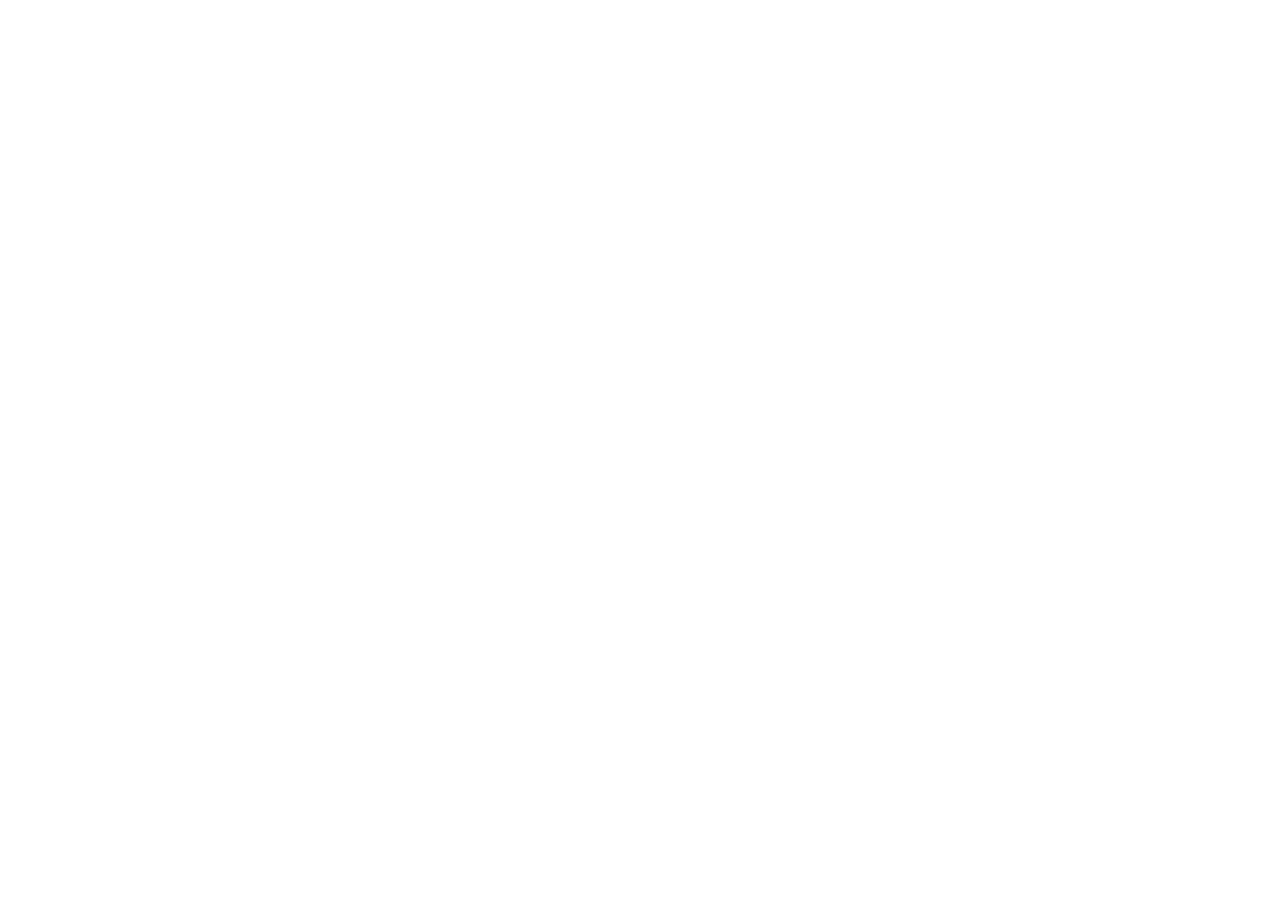
==== exercici-005/galeria.html @ 9047d461 "paso2" ====
<!DOCTYPE html>
<html lang="ca" xmlns="http://www.w3.org/1999/xhtml">
  <head>
    <meta charset="UTF-8" />
    <title>Funcions de transició — demos + gràfic per tipus</title>
    <meta name="viewport" content="width=device-width, initial-scale=1" />
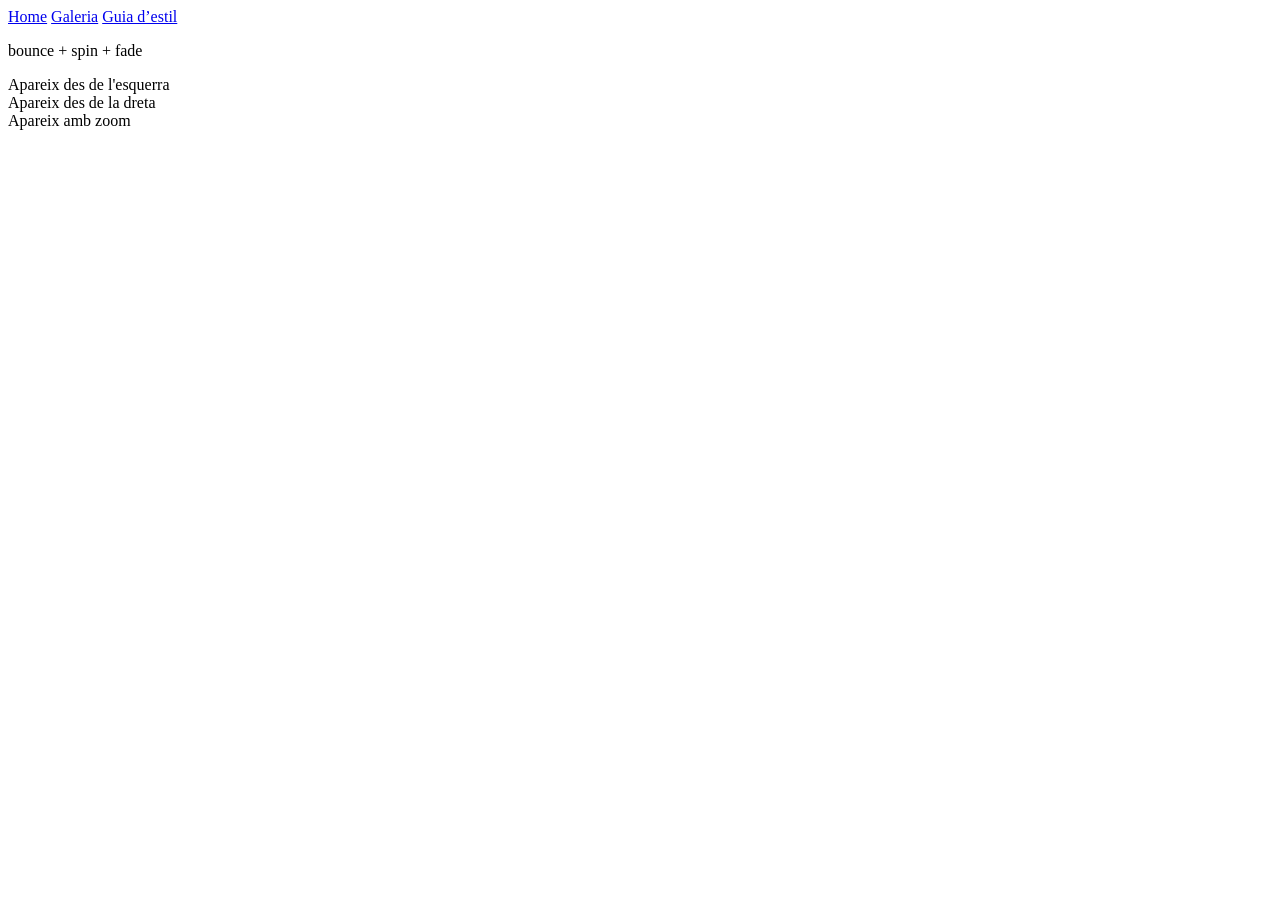
==== commit 72d97d78: "clase1" ====
--- a/exercici-005/galeria.html
+++ b/exercici-005/galeria.html
@@ -1,6 +1,44 @@
 <!DOCTYPE html>
-<html lang="ca" xmlns="http://www.w3.org/1999/xhtml">
+<html lang="ca">
   <head>
     <meta charset="UTF-8" />
     <title>Funcions de transició — demos + gràfic per tipus</title>
-    <meta name="viewport" content="width=device-width, initial-scale=1" />+    <meta name="viewport" content="width=device-width, initial-scale=1" />
+    <title>Animacions</title>
+    
+    <link rel="preconnect" href="https://fonts.googleapis.com">
+    <link rel="preconnect" href="https://fonts.gstatic.com" crossorigin>
+    <link href="https://fonts.googleapis.com/css2?family=Playfair+Display:wght@700&family=Inter:wght@400;600;700&display=swap" rel="stylesheet">
+    
+    <link href="https://fonts.googleapis.com/css2?family=Material+Symbols+Outlined:opsz,wght,FILL,GRAD@20..48,100..700,0..1,-50..200" rel="stylesheet" />
+    
+    <link rel="stylesheet" href="estils.css">
+  </head>
+  <body>
+    <nav class="navbar">
+        <div class="nav-container">
+            <a href="index.html" class="nav-link">Home</a>
+            <a href="galeria.html" class="nav-link active">Galeria</a>
+            <a href="guia-estil.html" class="nav-link">Guia d’estil</a>
+        </div>
+    </nav>
+
+    <!-- Loader -->
+    <div class="loader-container">
+        <div class="loader"></div>
+    </div>
+
+    <!-- Peça animada -->
+    <section class="animation-main">
+        <div class="animated-block"></div>
+        <p class="caption">bounce + spin + fade</p>
+    </section>
+
+    <!-- Scroll reveal -->
+    <section class="scroll-reveal">
+        <div class="reveal-block">Apareix des de l'esquerra</div>
+        <div class="reveal-block">Apareix des de la dreta</div>
+        <div class="reveal-block">Apareix amb zoom</div>
+    </section>
+  </body>
+</html>
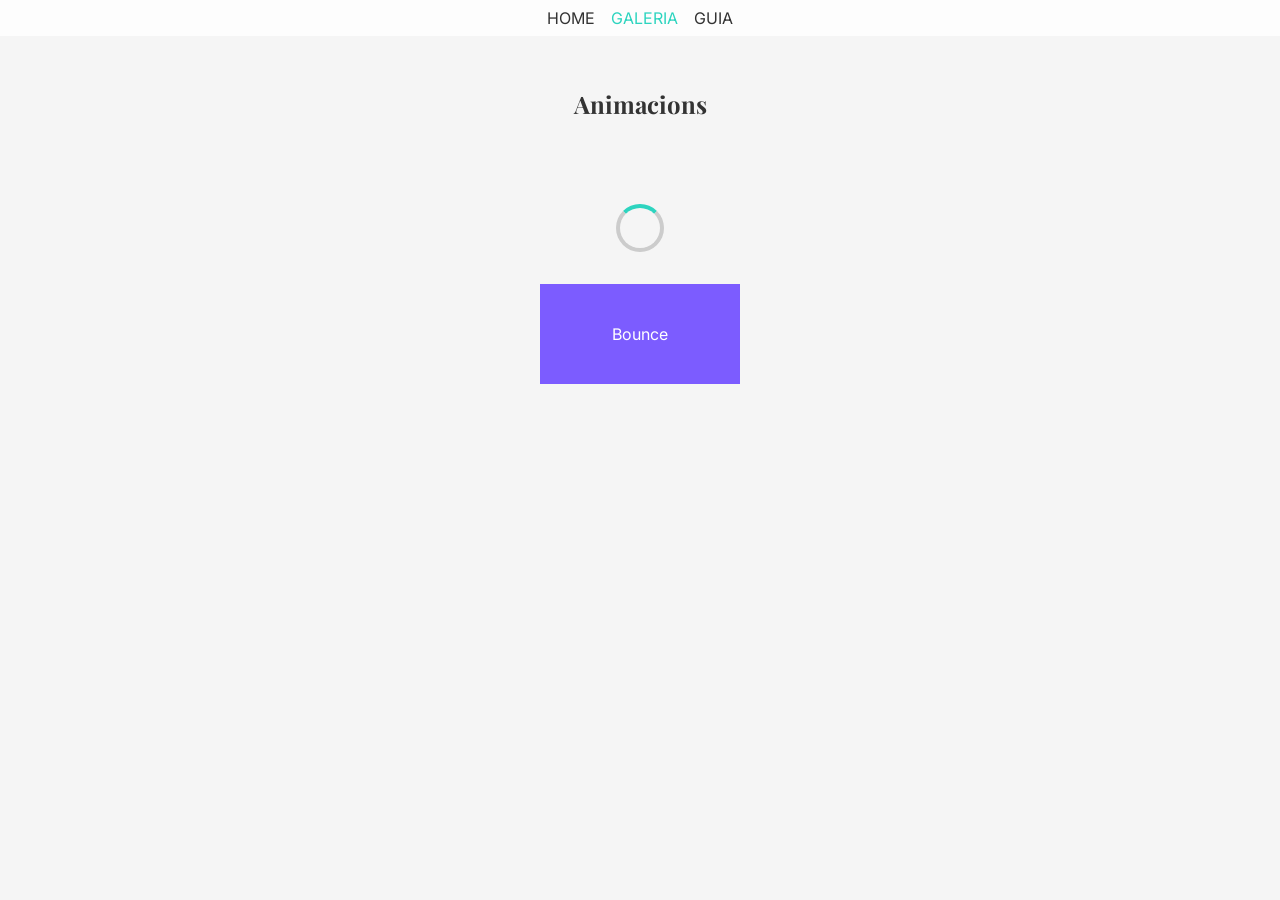
==== commit 2bf5bdbf: "nuevo" ====
--- a/exercici-005/galeria.html
+++ b/exercici-005/galeria.html
@@ -1,44 +1,23 @@
-<!DOCTYPE html>
+<!doctype html>
 <html lang="ca">
-  <head>
-    <meta charset="UTF-8" />
-    <title>Funcions de transició — demos + gràfic per tipus</title>
-    <meta name="viewport" content="width=device-width, initial-scale=1" />
-    <title>Animacions</title>
-    
-    <link rel="preconnect" href="https://fonts.googleapis.com">
-    <link rel="preconnect" href="https://fonts.gstatic.com" crossorigin>
-    <link href="https://fonts.googleapis.com/css2?family=Playfair+Display:wght@700&family=Inter:wght@400;600;700&display=swap" rel="stylesheet">
-    
-    <link href="https://fonts.googleapis.com/css2?family=Material+Symbols+Outlined:opsz,wght,FILL,GRAD@20..48,100..700,0..1,-50..200" rel="stylesheet" />
-    
-    <link rel="stylesheet" href="estils.css">
-  </head>
-  <body>
-    <nav class="navbar">
-        <div class="nav-container">
-            <a href="index.html" class="nav-link">Home</a>
-            <a href="galeria.html" class="nav-link active">Galeria</a>
-            <a href="guia-estil.html" class="nav-link">Guia d’estil</a>
-        </div>
-    </nav>
+<head>
+  <meta charset="utf-8">
+  <meta name="viewport" content="width=device-width, initial-scale=1">
+  <title>Animacions</title>
+  <link rel="stylesheet" href="estils.css">
+</head>
+<body>
+  <nav>
+    <a href="index.html">HOME</a>
+    <a href="galeria.html" class="active">GALERIA</a>
+    <a href="guia-estil.html">GUIA</a>
+  </nav>
 
-    <!-- Loader -->
-    <div class="loader-container">
-        <div class="loader"></div>
-    </div>
+  <section class="hero">
+    <h1>Animacions</h1>
+  </section>
 
-    <!-- Peça animada -->
-    <section class="animation-main">
-        <div class="animated-block"></div>
-        <p class="caption">bounce + spin + fade</p>
-    </section>
-
-    <!-- Scroll reveal -->
-    <section class="scroll-reveal">
-        <div class="reveal-block">Apareix des de l'esquerra</div>
-        <div class="reveal-block">Apareix des de la dreta</div>
-        <div class="reveal-block">Apareix amb zoom</div>
-    </section>
-  </body>
+  <div class="loader"></div>
+  <div class="block-anim">Bounce</div>
+</body>
 </html>
--- a/exercici-005/estils.css
+++ b/exercici-005/estils.css
@@ -0,0 +1,120 @@
+@import url('https://fonts.googleapis.com/css2?family=Inter:wght@400;600&family=Playfair+Display:wght@400;700&display=swap');
+@import url('https://fonts.googleapis.com/css2?family=Material+Symbols+Outlined');
+
+body {
+  margin: 0;
+  font-family: Inter, sans-serif;
+  background: #f5f5f5;
+  color: #333;
+}
+
+/* Navbar */
+nav {
+  position: sticky;
+  top: 0;
+  display: flex;
+  justify-content: center;
+  gap: 1rem;
+  background: rgba(255,255,255,0.8);
+  backdrop-filter: blur(4px);
+  padding: 0.5rem;
+}
+nav a {
+  text-decoration: none;
+  color: #333;
+  transition: color 0.3s;
+}
+nav a:hover { color: #7c5cff; }
+nav a.active { color: #2dd4bf; }
+
+/* Hero */
+.hero { text-align: center; padding: 2rem; }
+.hero h1 { font-family: Playfair Display, serif; }
+.cta {
+  display: inline-flex;
+  align-items: center;
+  gap: 0.5rem;
+  background: #06205b;
+  color: white;
+  padding: 0.5rem 1rem;
+  border-radius: 6px;
+  transition: background 0.3s;
+}
+.cta:hover { background: #18b2e5; }
+
+/* Cards */
+.cards { display:inline-flex; gap: 1rem; padding: 1rem; flex-wrap: wrap; }
+.card {
+  flex:  1 1 10px;
+  width: 20px;
+  height: 150px;       /* 👈 aquí decides la altura más baja */
+  object-fit: cover;
+  background: white;
+  border-radius: 50px;
+  overflow: hidden;
+  transition: transform 0.3s;
+}
+.card:hover { transform: scale(1.05); }
+.card img { width: 80%; transition: opacity 0.5s; }
+.card img.alt { opacity: 0; }
+.card:hover img.main { opacity: 0; }
+.card:hover img.alt { opacity: 1; }
+
+.cards1 { display: flex; gap: 1rem; padding: 1rem; flex-wrap: wrap; }
+.card1 {
+  flex: 1 1 10px;
+  border-radius: 100px;
+  overflow:hidden;
+  transition: transform 0.8s ease;
+}
+.card1:hover { transform: scale(1.05); }
+.card1 img { width: 100%; height: 100%; transition: opacity 0.5s; }
+.card1 img.alt { opacity: 0; }
+.card1:hover img.main { opacity: 0; }
+.card1:hover img.alt { opacity: 1; transform: 0.8s ease ; }
+
+
+/* 5) Transform (rotació + escala) */
+.transform {
+    border-radius: 50px;
+    align-content:center;
+    background-color: #040303;
+    transition: transform 0.8s ease-in-out;
+}
+.transform:hover {
+transform: rotate(20deg) scale(1.2);
+background-color: #6c6f8d;
+}
+
+/* Animaciones */
+.loader {
+  margin: 2rem auto;
+  border: 4px solid #ccc;
+  border-top: 4px solid #2dd4bf;
+  border-radius: 50%;
+  width: 40px; height: 40px;
+  animation: spin 1s linear infinite;
+}
+@keyframes spin { to { transform: rotate(360deg); } }
+
+.block-anim {
+  margin: 2rem auto;
+  width: 200px; height: 100px;
+  background: #7c5cff;
+  color: white; display:flex; align-items:center; justify-content:center;
+  animation: bounce 2s infinite alternate;
+}
+@keyframes bounce {
+  from { transform: translateY(0); opacity:0.7; }
+  to { transform: translateY(-20px); opacity:1; background: #2dd4bf; }
+}
+
+/* Guia estil */
+.sample h1,h2,h3 { font-family: Playfair Display, serif; }
+.sample p { font-family: Inter, sans-serif; }
+.btn {
+  display:inline-flex; align-items:center; gap:0.5rem;
+  background: #2dd4bf; color:white; padding:0.5rem 1rem;
+  border-radius:6px; transition: all 0.3s;
+}
+.btn:hover { background: #7c5cff; }
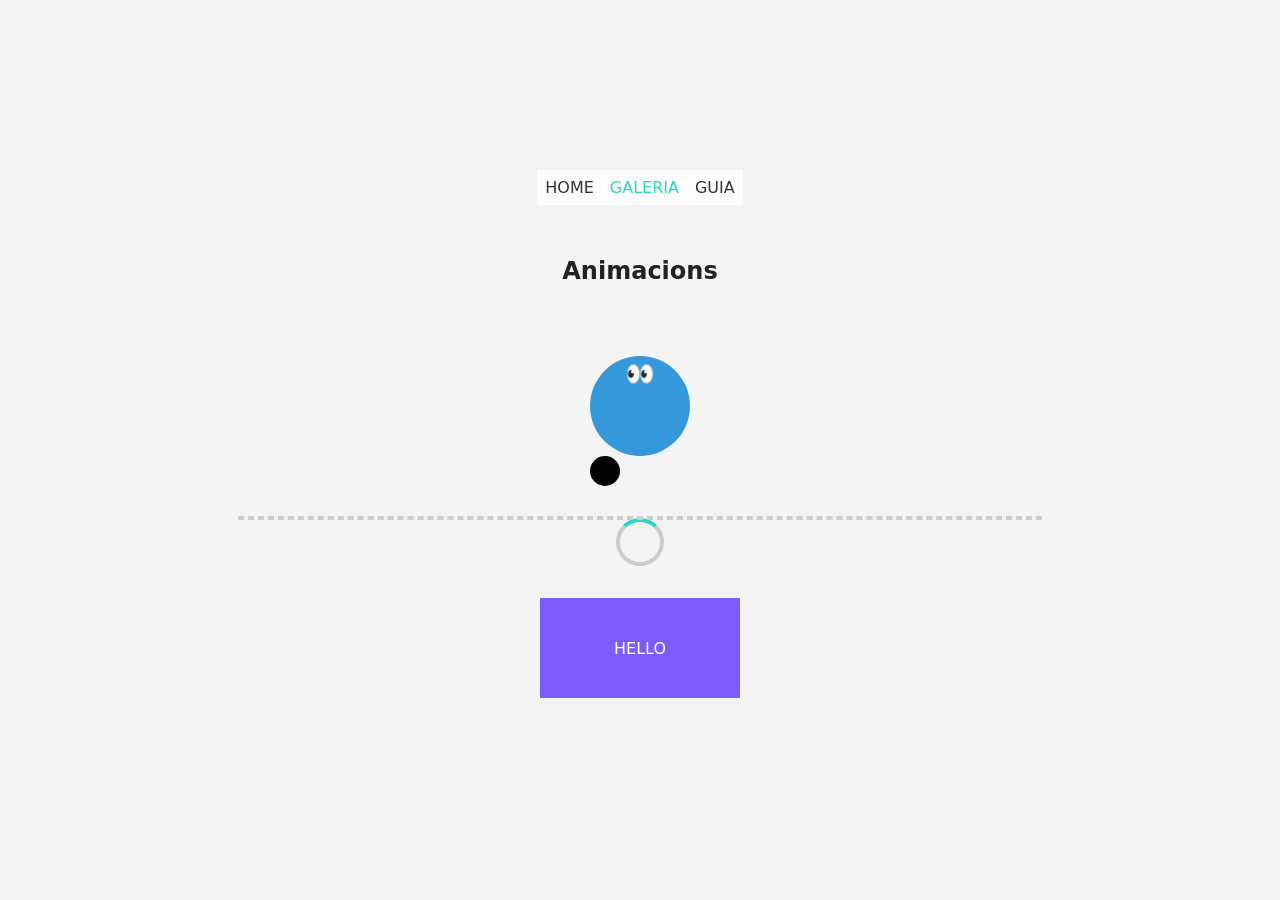
==== commit 0c851162: "casi todo" ====
--- a/exercici-005/galeria.html
+++ b/exercici-005/galeria.html
@@ -1,23 +1,37 @@
 <!doctype html>
 <html lang="ca">
-<head>
-  <meta charset="utf-8">
-  <meta name="viewport" content="width=device-width, initial-scale=1">
-  <title>Animacions</title>
-  <link rel="stylesheet" href="estils.css">
-</head>
-<body>
-  <nav>
-    <a href="index.html">HOME</a>
-    <a href="galeria.html" class="active">GALERIA</a>
-    <a href="guia-estil.html">GUIA</a>
-  </nav>
+  <head>
+    <meta charset="utf-8">
+    <meta name="viewport" content="width=device-width, initial-scale=1">
+    <title>Animacions</title>
+    <link rel="preconnect" href="https://fonts.googleapis.com">
+    <link rel="preconnect" href="https://fonts.gstatic.com" crossorigin>
+    <link href="https://fonts.googleapis.com/css2?family=Pixelify+Sans:wght@400..700&family=Roboto:ital,wght@0,100..900;1,100..900&display=swap" rel="stylesheet">
+    <link rel="stylesheet" href="estils.css">
+  </head>
+  <body class="galery">
+    <nav>
+      <a href="index.html">HOME</a>
+      <a href="galeria.html" class="active">GALERIA</a>
+      <a href="guia-estil.html">GUIA</a>
+    </nav>
 
-  <section class="hero">
-    <h1>Animacions</h1>
-  </section>
-
-  <div class="loader"></div>
-  <div class="block-anim">Bounce</div>
-</body>
+    <section class="hero">
+      <h1>Animacions</h1>
+    </section>
+    <section>
+      <div class="cercle"><h2>👀</h2></div>
+      <div class="ball" img src="cat3.png"></div>
+    </section>
+    <section>
+      <div>
+        <div class="track">
+          <div class="box blue" aria-label="Quadre blau"></div>
+          <div class="box green" aria-label="Quadre verd"></div>
+        </div>
+        <div class="loader"></div>
+        <div class="block-anim">HELLO</div>
+      </div> 
+    </section>
+  </body>
 </html>
--- a/exercici-005/estils.css
+++ b/exercici-005/estils.css
@@ -29,62 +29,71 @@
 
 /* Hero */
 .hero { text-align: center; padding: 2rem; }
-.hero h1 { font-family: Playfair Display, serif; }
+
 .cta {
   display: inline-flex;
+  box-shadow: 0 4px 15px rgba(0, 0, 0, 0.4);
   align-items: center;
   gap: 0.5rem;
-  background: #06205b;
+  background: #053cbb;
   color: white;
   padding: 0.5rem 1rem;
   border-radius: 6px;
-  transition: background 0.3s;
-}
-.cta:hover { background: #18b2e5; }
+  transition: 0.3s;
+}
+.cta:hover { 
+  background: #28a1ca;
+  box-shadow: 0 10px 25px rgba(15, 33, 136, 0.6); /* crece al pasar el ratón */
+  transform: translateY(-3px); 
+}
 
 /* Cards */
-.cards { display:inline-flex; gap: 1rem; padding: 1rem; flex-wrap: wrap; }
+.cards { display:flex; gap: 1rem; padding: 1rem; flex-wrap:wrap; }
 .card {
-  flex:  1 1 10px;
-  width: 20px;
-  height: 150px;       /* 👈 aquí decides la altura más baja */
+  flex:1 1 10%;
   object-fit: cover;
   background: white;
   border-radius: 50px;
-  overflow: hidden;
+  box-shadow: 0 4px 15px rgba(251, 8, 36, 0.4);
+  overflow:hidden;
   transition: transform 0.3s;
 }
-.card:hover { transform: scale(1.05); }
-.card img { width: 80%; transition: opacity 0.5s; }
-.card img.alt { opacity: 0; }
+.card:hover { transform: scale(1.05); box-shadow: 0 4px 15px rgba(93, 248, 3, 0.4); }
+.card img { width: 100%; transition: opacity 0.5s; }
+.card img.alt {width:100% ; opacity: 0; }
 .card:hover img.main { opacity: 0; }
 .card:hover img.alt { opacity: 1; }
 
 .cards1 { display: flex; gap: 1rem; padding: 1rem; flex-wrap: wrap; }
 .card1 {
   flex: 1 1 10px;
-  border-radius: 100px;
+  border-radius: 50px;
+  box-shadow: 0 4px 15px rgba(252, 1, 1, 0.4);
   overflow:hidden;
   transition: transform 0.8s ease;
 }
-.card1:hover { transform: scale(1.05); }
+.card1:hover { transform: scale(1.05); box-shadow: 0 4px 15px rgba(106, 252, 3, 0.4); }
 .card1 img { width: 100%; height: 100%; transition: opacity 0.5s; }
 .card1 img.alt { opacity: 0; }
 .card1:hover img.main { opacity: 0; }
 .card1:hover img.alt { opacity: 1; transform: 0.8s ease ; }
 
-
-/* 5) Transform (rotació + escala) */
+/*Transform (rotació + escala) */
 .transform {
-    border-radius: 50px;
-    align-content:center;
-    background-color: #040303;
-    transition: transform 0.8s ease-in-out;
+  border-radius: 80px;
+  align-content:center;
+  transition: transform 0.8s ease;
 }
 .transform:hover {
-transform: rotate(20deg) scale(1.2);
-background-color: #6c6f8d;
-}
+  transform: rotate(-90deg) scale(1.2);
+}
+.transform img { width: 100%; height: 100%; transition: opacity 0.5s; }
+.transform img.alt { opacity: 0; }
+.transform:hover img.main { opacity: 0; }
+.transform:hover img.alt { opacity: 1; 
+  transform: 0.8s ease ; 
+}
+  
 
 /* Animaciones */
 .loader {
@@ -117,4 +126,256 @@
   background: #2dd4bf; color:white; padding:0.5rem 1rem;
   border-radius:6px; transition: all 0.3s;
 }
-.btn:hover { background: #7c5cff; }+.btn:hover { background: #7c5cff; }
+
+/* Menu secundari */
+.menu-secundari {
+  list-style: none;
+  margin: 0;
+  padding: 0;
+  display: flex;
+  gap: 2rem;
+  font-family: 'Segoe UI', Arial, sans-serif;
+  font-size: 1.1rem;
+  font-weight: 500;
+}
+
+.menu-secundari li {
+  position: relative;
+}
+
+.menu-secundari a {
+  color: #555;
+  text-decoration: none;
+  padding: 0.5rem 0;
+  display: block;
+      
+/* Transicions suaus */
+  transition: color 0.35s ease, 
+              letter-spacing 0.35s ease,
+              transform 0.35s ease;
+      
+/* Valors inicials */
+  letter-spacing: normal;
+}
+
+/* Estat hover */
+.menu-secundari a:hover {
+  color: #007bff;              /* Color principal al hover */
+  letter-spacing: 0.1em;         /* Augmenta lleugerament l'espaiat */
+  transform: translateY(-2px);   /* Petit efecte "lift" opcional */
+  font-family:Impact, Haettenschweiler, 'Arial Narrow Bold', sans-serif /*cambi de lletra */
+}
+
+/* Efecte extra: línia inferior que creix (opcional però elegant) */
+.menu-secundari a::after {
+  content: '';
+  position: absolute;
+  width: 0;
+  height: 2px;
+  bottom: 0;
+  left: 0;
+  background-color: #007bff;
+  transition: width 0.35s ease;
+}
+
+.menu-secundari a:hover::after {
+  width: 100%;
+}
+
+/* Responsiu */
+@media (max-width: 768px) {
+ .menu-secundari {
+    flex-direction: column;
+    gap: 1rem;
+    align-items: center;
+  }
+  .menu-secundari a:hover {
+    letter-spacing: 0.08em;
+  }
+}
+
+/*Galeria*/
+.galery {
+  font-family: system-ui, sans-serif;
+  background: #f4f4f4;
+  color: #222;
+  display: flex;
+  justify-content: center;
+  align-items: center;
+  height: 100vh;
+  flex-direction: column;
+}
+ /* ─── ELEMENT ANIMAT ─── */
+.cercle {
+  align-items: center;
+  text-align: center;
+  width: 100px;
+  height: 100px;
+  background-color: #3498db;
+  border-radius: 50%;
+/* Assignem l’animació */
+  animation: pulsar 2s ease-in-out infinite;
+}
+ /* ─── DEFINICIÓ DE L’ANIMACIÓ ─── */
+@keyframes pulsar {
+  0% {
+    transform: scale(1);
+    background-color: #3498db;
+  }
+  50% {
+    transform: scale(1.5);
+    background-color: #e74c3c;
+  }
+  100% {
+    transform: scale(1);
+    background-color: #3498db;
+  }
+}
+.ball {
+  width: 30px;
+  height: 30px;
+  border-radius: 50%;
+  background-color: #040303;
+  animation: bounceAndSpin 3s infinite;
+}
+@keyframes bounceAndSpin {
+  0% {
+    transform: translateY(0) rotate(0deg) scale(1);
+    background-color: #e74c3c;
+    border-radius: 50%;
+  }
+  20% {
+    transform: translateX(200px) rotate(90deg) scale(1.2);
+    background-color: #3fe73c;
+    border-radius: 50%;
+  }
+  40% {
+    transform: translateY(-200px) rotate(180deg) scale(0.8);
+    background-color: #3c4ae7;
+    border-radius: 0%;
+  }
+  60% {
+    transform: translateX(-200px) rotate(360deg) scale(1.2);
+    border-radius: 50%;
+  }
+}
+/* Contingut abans per tenir scroll */
+.spacerTop {
+  height: 50vh;
+  display: flex;
+  align-items: center;
+  justify-content: center;
+  font-size: 1.3rem;
+  color: #666;
+}
+
+/* Secció d'animació - es mou amb el flux de la pàgina */
+.stage {
+  position:relative;
+  min-height: 150vh;
+  padding: 40vh 0;
+}
+
+.row {
+  position: relative; /* flueix amb la pàgina */
+  min-height: 40vh;
+  display: flex;
+  flex-direction:row-reverse;
+  align-items:flex-end;
+  justify-content:space-around;
+  gap: 1rem;
+}
+
+.track {
+  position: relative;
+  width: min(90vw, 800px);
+  height: var(--box);
+  outline: 2px dashed #ccc;
+  border-radius: 8px;
+  background: rgba(255,255,255,0.6);
+}
+
+.box {
+  position: absolute;
+  top: 0;
+  width: var(--box);
+  height: var(--box);
+  border-radius: 8px;
+  box-shadow: 0 4px 12px rgba(0,0,0,0.15);
+}
+
+.box.blue { 
+  background: royalblue; 
+  left: 0; 
+}
+
+.box.green { 
+  background: mediumseagreen; 
+  right: 0; 
+}
+
+/* Animacions amb keyframes */
+@keyframes moveToRight {
+  from { 
+    transform: translateX(0) rotate(0deg); 
+  }
+  to { 
+    transform: translateX(calc(min(90vw, 800px) - var(--box))) rotate(360deg); 
+  }
+}
+
+@keyframes moveToLeft {
+  from { 
+    transform: translateX(0) rotate(0deg); 
+  }
+  to { 
+    transform: translateX(calc(-1 * (min(90vw, 800px) - var(--box)))) rotate(-360deg); 
+  }
+}
+
+/* SCROLL-DRIVEN ANIMATIONS (Safari 26+, Chrome 115+) */
+@supports (animation-timeline: view()) {
+  .box.blue {
+    animation: moveToRight linear both;
+    animation-timeline: view();
+    animation-range: entry 0% cover 100%;
+  }
+
+  .box.green {
+    animation: moveToLeft linear both;
+    animation-timeline: view();
+    animation-range: entry 0% cover 100%;
+  }
+  
+  .fallbackNote {
+    display: none;
+  }
+}
+.pixelify-sans {
+  font-family: "Pixelify Sans", sans-serif;
+  font-optical-sizing: auto;
+  font-weight: 400;
+  font-style: normal;
+  font-size: 2em;
+}
+.estonia-regular {
+  font-family: "Estonia", cursive;
+  font-weight: 400;
+  font-style: normal;
+}
+.rubik-80s-fade-regular {
+  font-family: "Rubik 80s Fade", system-ui;
+  font-weight: 400;
+  font-style: normal;
+}
+.honk-mol {
+  font-family: "Honk", system-ui;
+  font-optical-sizing: auto;
+  font-weight: 400;
+  font-style: normal;
+  font-size: 50px;
+  font-variation-settings:
+    "MORF" 12,
+    "SHLN" 42.1;
+}
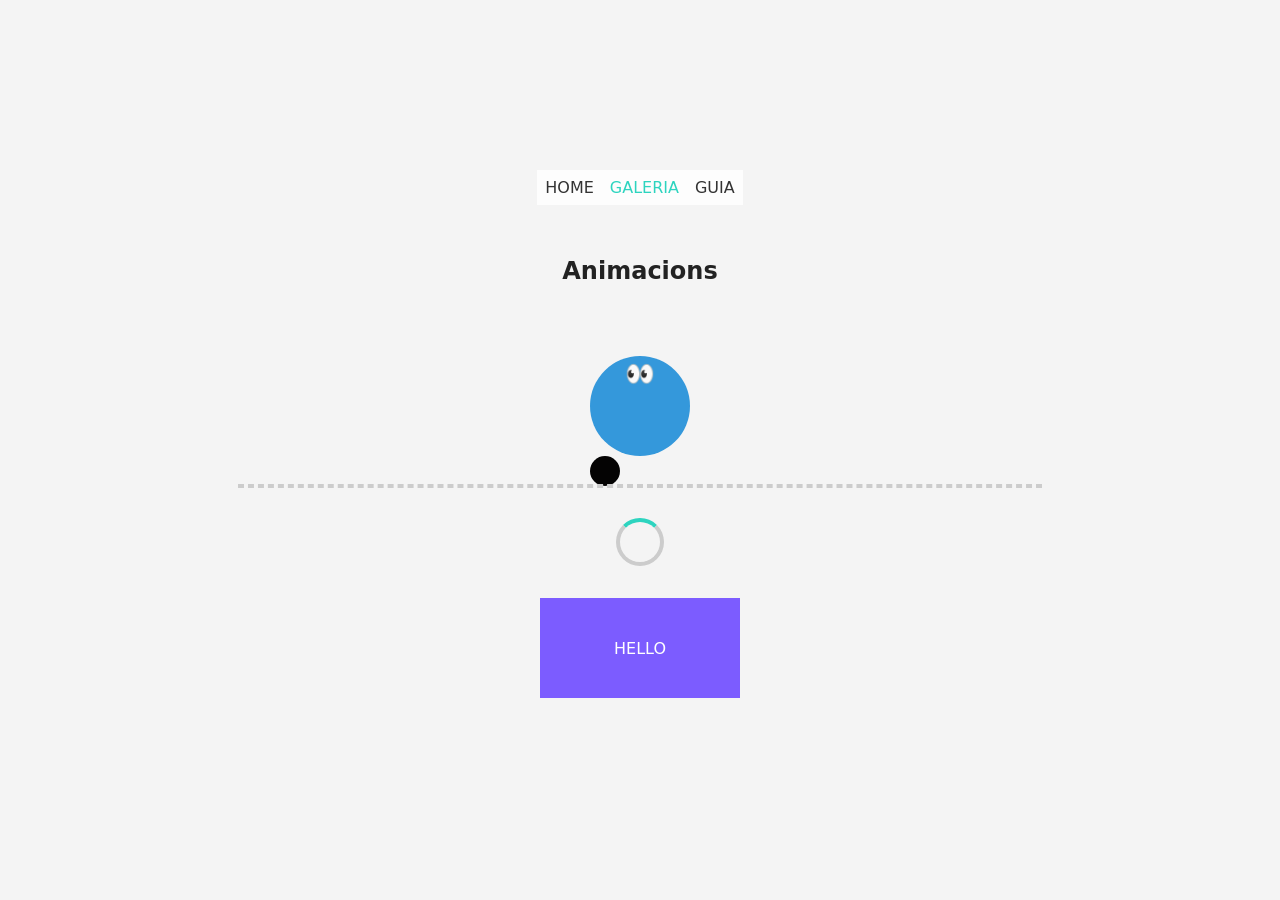
==== commit 8be94eb9: "card_rotatoria" ====
--- a/exercici-005/galeria.html
+++ b/exercici-005/galeria.html
@@ -21,7 +21,7 @@
     </section>
     <section>
       <div class="cercle"><h2>👀</h2></div>
-      <div class="ball" img src="cat3.png"></div>
+      <div class="ball"></div>
     </section>
     <section>
       <div>
@@ -29,8 +29,11 @@
           <div class="box blue" aria-label="Quadre blau"></div>
           <div class="box green" aria-label="Quadre verd"></div>
         </div>
-        <div class="loader"></div>
-        <div class="block-anim">HELLO</div>
+      </div>
+    </section>
+    <section>
+      <div class="loader"></div>
+      <div class="block-anim">HELLO</div>
       </div> 
     </section>
   </body>
--- a/exercici-005/estils.css
+++ b/exercici-005/estils.css
@@ -18,6 +18,7 @@
   background: rgba(255,255,255,0.8);
   backdrop-filter: blur(4px);
   padding: 0.5rem;
+  z-index: 1000;
 }
 nav a {
   text-decoration: none;
@@ -48,9 +49,9 @@
 }
 
 /* Cards */
-.cards { display:flex; gap: 1rem; padding: 1rem; flex-wrap:wrap; }
+.cards { display:flex; gap: 100px; padding:100px;stroke-width: 50%; }
 .card {
-  flex:1 1 10%;
+  flex:1 1 5%;
   object-fit: cover;
   background: white;
   border-radius: 50px;
@@ -59,14 +60,14 @@
   transition: transform 0.3s;
 }
 .card:hover { transform: scale(1.05); box-shadow: 0 4px 15px rgba(93, 248, 3, 0.4); }
-.card img { width: 100%; transition: opacity 0.5s; }
-.card img.alt {width:100% ; opacity: 0; }
+.card img { width: 100%;height: 300px; transition: opacity 0.5s; }
+.card img.alt {width:100% ;height: 400px; opacity: 0; }
 .card:hover img.main { opacity: 0; }
 .card:hover img.alt { opacity: 1; }
 
-.cards1 { display: flex; gap: 1rem; padding: 1rem; flex-wrap: wrap; }
+.cards1 { display: flex; gap: 100px; padding: 100px; stroke-width: 50%; }
 .card1 {
-  flex: 1 1 10px;
+  flex: 1 1 5px;
   border-radius: 50px;
   box-shadow: 0 4px 15px rgba(252, 1, 1, 0.4);
   overflow:hidden;
@@ -74,27 +75,62 @@
 }
 .card1:hover { transform: scale(1.05); box-shadow: 0 4px 15px rgba(106, 252, 3, 0.4); }
 .card1 img { width: 100%; height: 100%; transition: opacity 0.5s; }
-.card1 img.alt { opacity: 0; }
-.card1:hover img.main { opacity: 0; }
-.card1:hover img.alt { opacity: 1; transform: 0.8s ease ; }
+/*.card1 img.back { opacity: 0; }*/
+.card1:hover img.front { opacity: 0; } 
+/*.card1:hover img.back { opacity: 0; }*/
+.card1:hover .transform { transform: rotateY(180deg); } 
 
 /*Transform (rotació + escala) */
-.transform {
+.card2 {
+
+}
+.flip {
+  display: flex;
+  align-items: center;
+  justify-self: center;
+  width: 25%;
+
   border-radius: 80px;
   align-content:center;
+  position: relative;
+}
+
+.flip > div {
+   border-radius: 50px;
+  box-shadow: 0 4px 15px rgba(252, 1, 1, 0.4);
+  overflow:hidden;
   transition: transform 0.8s ease;
-}
-.transform:hover {
-  transform: rotate(-90deg) scale(1.2);
-}
-.transform img { width: 100%; height: 100%; transition: opacity 0.5s; }
-.transform img.alt { opacity: 0; }
-.transform:hover img.main { opacity: 0; }
-.transform:hover img.alt { opacity: 1; 
-  transform: 0.8s ease ; 
-}
-  
-
+  transform-style: preserve-3d;
+  backface-visibility: hidden;
+  position:absolute;
+}
+
+.flip:hover .front {
+  transform: rotateY(180deg);
+}
+.flip:hover .back {
+  transform: rotateY(0deg);
+}
+.flip .front {
+  background-image: url("assets/img/cat1.png");
+  background-size: cover;
+  background-repeat: no-repeat;
+  background-position: center center;
+  top: 0px;
+  width: 100%;
+  height: 100%;
+}
+.flip .back {
+  background-image: url("assets/img/cat3.png");
+  background-size: cover;
+  background-repeat: no-repeat;
+  background-position: center center;
+  top: 0px;
+  position:absolute;
+  transform: rotateY(180deg);
+  width: 100%;
+  height: 100%;
+}
 /* Animaciones */
 .loader {
   margin: 2rem auto;
@@ -138,6 +174,7 @@
   font-family: 'Segoe UI', Arial, sans-serif;
   font-size: 1.1rem;
   font-weight: 500;
+
 }
 
 .menu-secundari li {
@@ -262,12 +299,12 @@
 }
 /* Contingut abans per tenir scroll */
 .spacerTop {
-  height: 50vh;
+  height: 100vh;
   display: flex;
   align-items: center;
   justify-content: center;
   font-size: 1.3rem;
-  color: #666;
+  color: #020202;
 }
 
 /* Secció d'animació - es mou amb el flux de la pàgina */
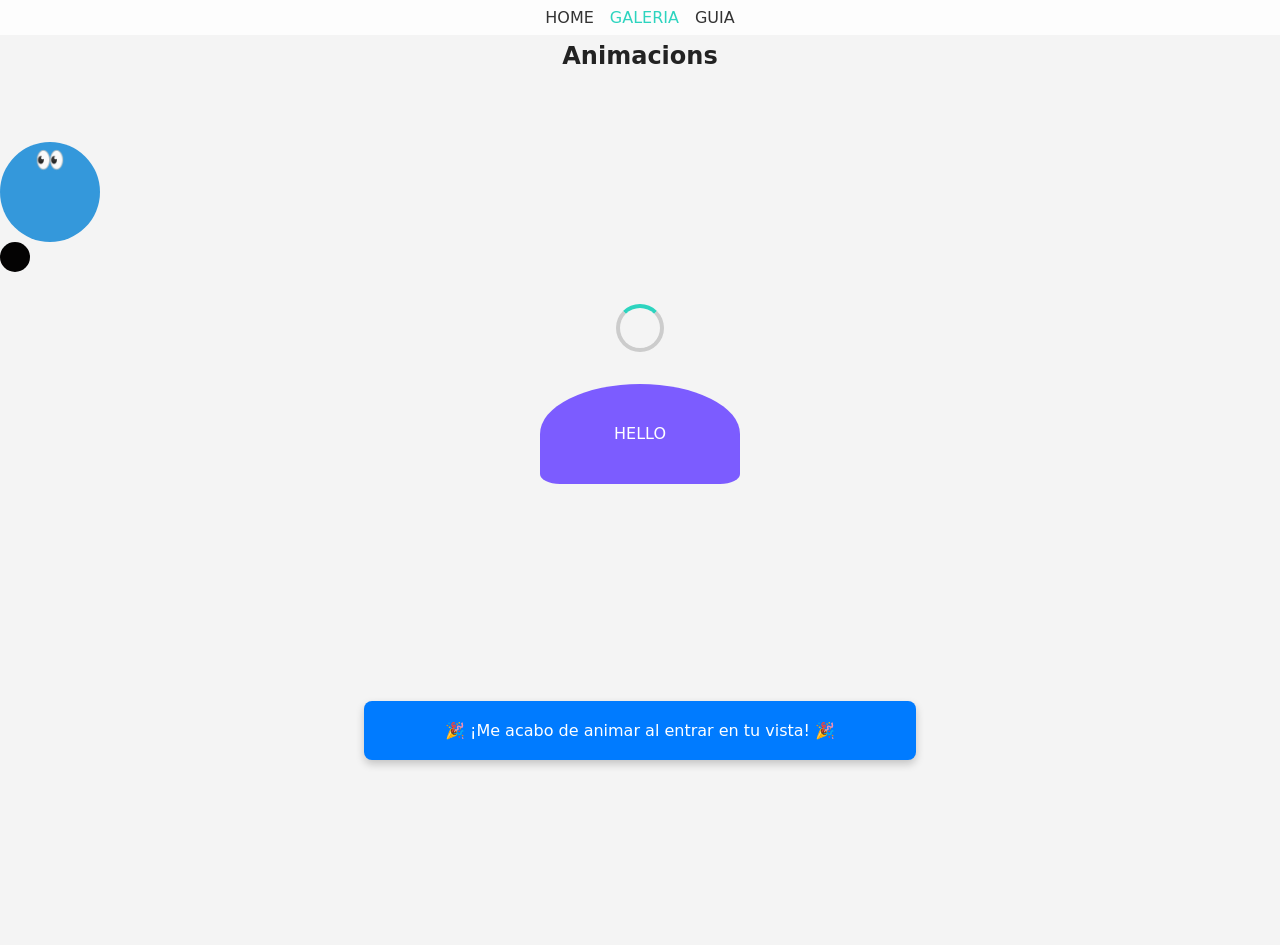
==== commit 43d63ced: "scrollultimo" ====
--- a/exercici-005/galeria.html
+++ b/exercici-005/galeria.html
@@ -23,18 +23,25 @@
       <div class="cercle"><h2>👀</h2></div>
       <div class="ball"></div>
     </section>
-    <section>
-      <div>
-        <div class="track">
-          <div class="box blue" aria-label="Quadre blau"></div>
-          <div class="box green" aria-label="Quadre verd"></div>
-        </div>
-      </div>
-    </section>
+    
     <section>
       <div class="loader"></div>
       <div class="block-anim">HELLO</div>
       </div> 
     </section>
+    <section>
+      <div>
+        <!-- Contenido de relleno para forzar el scroll -->
+        <div class="space"></div>
+
+        <!-- ESTE ES EL ELEMENTO QUE SE ANIMARÁ -->
+        <div class="animated-box">
+            🎉 ¡Me acabo de animar al entrar en tu vista! 🎉
+        </div>
+
+        <!-- Más contenido de relleno -->
+      <div class="space"></div>
+      </div>
+    </section>
   </body>
 </html>
--- a/exercici-005/estils.css
+++ b/exercici-005/estils.css
@@ -81,9 +81,7 @@
 .card1:hover .transform { transform: rotateY(180deg); } 
 
 /*Transform (rotació + escala) */
-.card2 {
-
-}
+
 .flip {
   display: flex;
   align-items: center;
@@ -144,10 +142,11 @@
 
 .block-anim {
   margin: 2rem auto;
+  border-radius: 50% 50% 10% 10%;
   width: 200px; height: 100px;
   background: #7c5cff;
   color: white; display:flex; align-items:center; justify-content:center;
-  animation: bounce 2s infinite alternate;
+  animation: bounce 1s infinite alternate;
 }
 @keyframes bounce {
   from { transform: translateY(0); opacity:0.7; }
@@ -239,7 +238,7 @@
   color: #222;
   display: flex;
   justify-content: center;
-  align-items: center;
+  align-items:flex;
   height: 100vh;
   flex-direction: column;
 }
@@ -270,6 +269,7 @@
   }
 }
 .ball {
+  align-items: center;
   width: 30px;
   height: 30px;
   border-radius: 50%;
@@ -298,97 +298,50 @@
   }
 }
 /* Contingut abans per tenir scroll */
-.spacerTop {
-  height: 100vh;
-  display: flex;
-  align-items: center;
-  justify-content: center;
-  font-size: 1.3rem;
-  color: #020202;
-}
-
-/* Secció d'animació - es mou amb el flux de la pàgina */
-.stage {
-  position:relative;
-  min-height: 150vh;
-  padding: 40vh 0;
-}
-
-.row {
-  position: relative; /* flueix amb la pàgina */
-  min-height: 40vh;
-  display: flex;
-  flex-direction:row-reverse;
-  align-items:flex-end;
-  justify-content:space-around;
-  gap: 1rem;
-}
-
-.track {
-  position: relative;
-  width: min(90vw, 800px);
-  height: var(--box);
-  outline: 2px dashed #ccc;
-  border-radius: 8px;
-  background: rgba(255,255,255,0.6);
-}
-
-.box {
-  position: absolute;
-  top: 0;
-  width: var(--box);
-  height: var(--box);
-  border-radius: 8px;
-  box-shadow: 0 4px 12px rgba(0,0,0,0.15);
-}
-
-.box.blue { 
-  background: royalblue; 
-  left: 0; 
-}
-
-.box.green { 
-  background: mediumseagreen; 
-  right: 0; 
-}
-
-/* Animacions amb keyframes */
-@keyframes moveToRight {
-  from { 
-    transform: translateX(0) rotate(0deg); 
-  }
-  to { 
-    transform: translateX(calc(min(90vw, 800px) - var(--box))) rotate(360deg); 
-  }
-}
-
-@keyframes moveToLeft {
-  from { 
-    transform: translateX(0) rotate(0deg); 
-  }
-  to { 
-    transform: translateX(calc(-1 * (min(90vw, 800px) - var(--box)))) rotate(-360deg); 
-  }
-}
-
+.space {
+    height: 15vh; /* Espacio para obligar al usuario a hacer scroll */
+  
+}
+
+/* --- Lógica de la animación --- */
+
+/* 1. Definimos qué hace la animación: empieza invisible y abajo, termina visible y arriba */
+@keyframes fade-in-up {
+    from {
+        opacity: 0;
+        transform: translateY(50px);
+    }
+    to {
+        opacity: 1;
+        transform: translateY(0);
+    }
+}
+
+/* 2. Aplicamos la animación al elemento con la clase .animated-box */
+.animated-box {
+    background-color: #007BFF;
+    color: white;
+    padding: 20px;
+    margin: 50px auto;
+    width: 40%;
+    text-align: center;
+    border-radius: 8px;
+    box-shadow: 0 4px 8px rgba(0,0,0,0.2);
+
+    /* Aplica la animación definida arriba */
+    animation-name: fade-in-up;
+    /* La duración es irrelevante para este efecto, ya que el scroll la controla */
+    animation-duration: 1s; 
+    /* Importante: Mantiene el estado final de la animación (visible) */
+    animation-fill-mode: forwards; 
+    
+    /* Vincula la animación al movimiento del scroll */
+    animation-timeline: view(); 
+    /* Rango opcional: empieza cuando el 5% del elemento entra, termina cuando el 50% entra */
+    animation-range: entry 10% cover 100%;
+}
 /* SCROLL-DRIVEN ANIMATIONS (Safari 26+, Chrome 115+) */
-@supports (animation-timeline: view()) {
-  .box.blue {
-    animation: moveToRight linear both;
-    animation-timeline: view();
-    animation-range: entry 0% cover 100%;
-  }
-
-  .box.green {
-    animation: moveToLeft linear both;
-    animation-timeline: view();
-    animation-range: entry 0% cover 100%;
-  }
-  
-  .fallbackNote {
-    display: none;
-  }
-}
+
 .pixelify-sans {
   font-family: "Pixelify Sans", sans-serif;
   font-optical-sizing: auto;
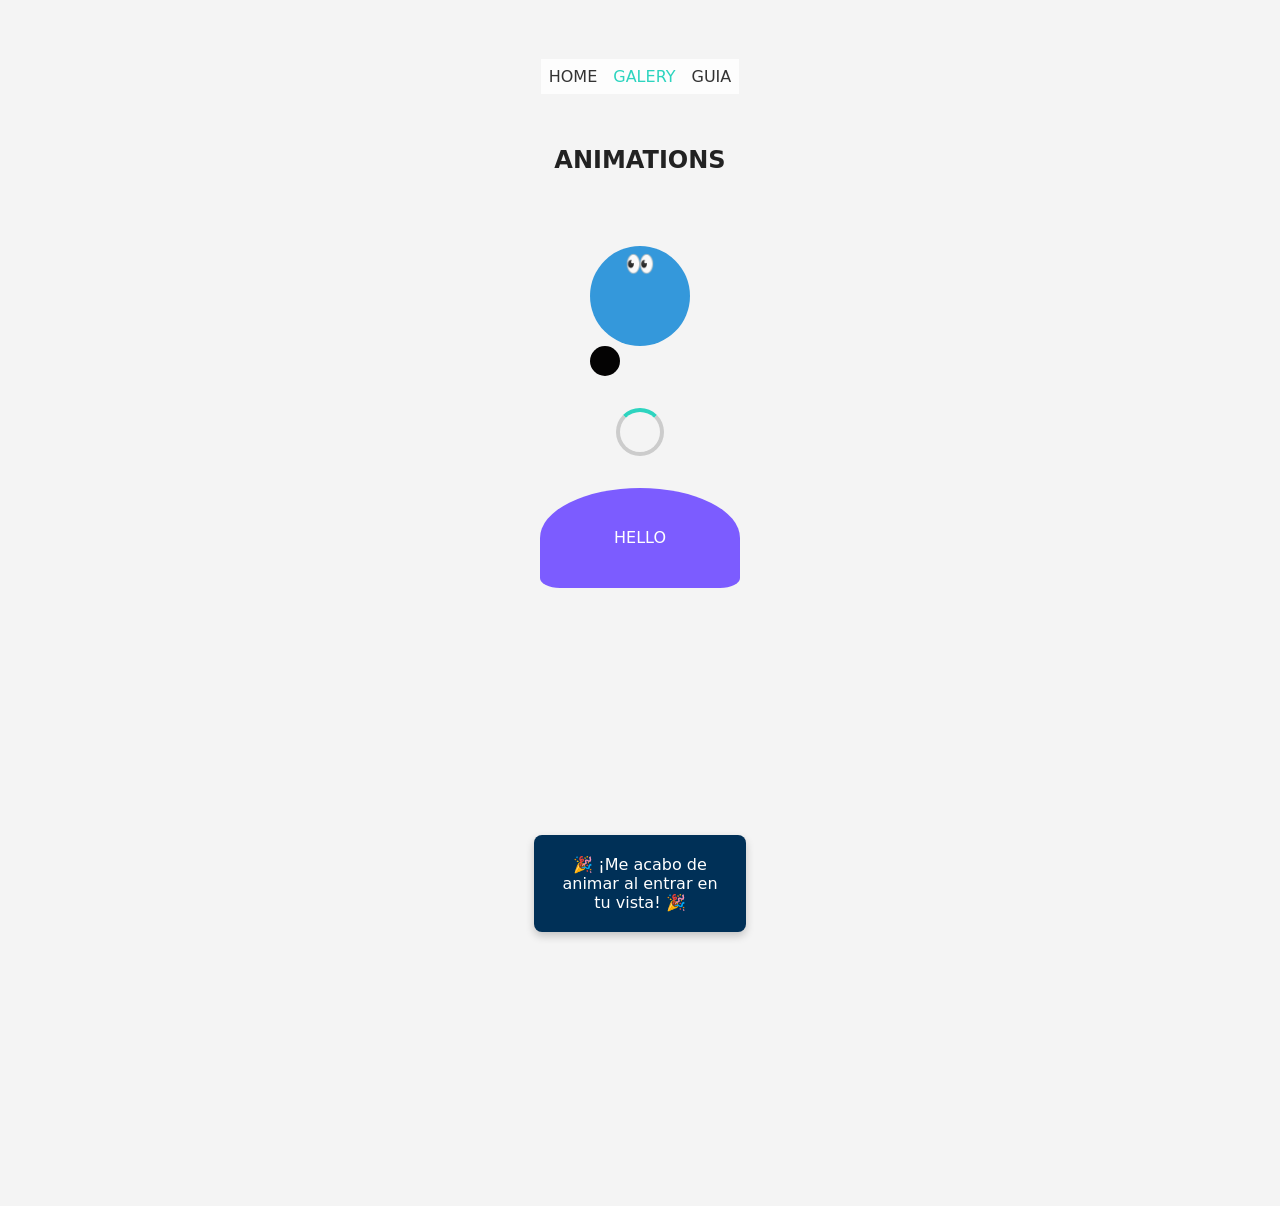
==== commit d74c954e: "final" ====
--- a/exercici-005/galeria.html
+++ b/exercici-005/galeria.html
@@ -12,12 +12,12 @@
   <body class="galery">
     <nav>
       <a href="index.html">HOME</a>
-      <a href="galeria.html" class="active">GALERIA</a>
+      <a href="galeria.html" class="active">GALERY</a>
       <a href="guia-estil.html">GUIA</a>
     </nav>
 
     <section class="hero">
-      <h1>Animacions</h1>
+      <h1>ANIMATIONS</h1>
     </section>
     <section>
       <div class="cercle"><h2>👀</h2></div>
--- a/exercici-005/estils.css
+++ b/exercici-005/estils.css
@@ -238,8 +238,8 @@
   color: #222;
   display: flex;
   justify-content: center;
-  align-items:flex;
-  height: 100vh;
+  align-items:center;
+  height: 134vh;
   flex-direction: column;
 }
  /* ─── ELEMENT ANIMAT ─── */
@@ -278,22 +278,22 @@
 }
 @keyframes bounceAndSpin {
   0% {
-    transform: translateY(0) rotate(0deg) scale(1);
+    transform: translateY(0) spin(0deg) scale(1);
     background-color: #e74c3c;
     border-radius: 50%;
   }
   20% {
-    transform: translateX(200px) rotate(90deg) scale(1.2);
+    transform: translateX(300px) rotate(90deg) scale(2);
     background-color: #3fe73c;
     border-radius: 50%;
   }
   40% {
-    transform: translateY(-200px) rotate(180deg) scale(0.8);
+    transform: translateY(-200px) spin(180deg) scale(2.5);
     background-color: #3c4ae7;
     border-radius: 0%;
   }
   60% {
-    transform: translateX(-200px) rotate(360deg) scale(1.2);
+    transform: translateX(-200px) rotate(360deg) scale(3);
     border-radius: 50%;
   }
 }
@@ -312,35 +312,36 @@
         transform: translateY(50px);
     }
     to {
-        opacity: 1;
+        opacity: 5;
         transform: translateY(0);
+        
     }
 }
 
 /* 2. Aplicamos la animación al elemento con la clase .animated-box */
 .animated-box {
-    background-color: #007BFF;
-    color: white;
-    padding: 20px;
-    margin: 50px auto;
-    width: 40%;
-    text-align: center;
-    border-radius: 8px;
-    box-shadow: 0 4px 8px rgba(0,0,0,0.2);
-
-    /* Aplica la animación definida arriba */
-    animation-name: fade-in-up;
-    /* La duración es irrelevante para este efecto, ya que el scroll la controla */
-    animation-duration: 1s; 
-    /* Importante: Mantiene el estado final de la animación (visible) */
-    animation-fill-mode: forwards; 
+
+  background-color: #003057;
+  color: white;
+  padding: 20px;
+  margin: 80px auto;
+  width: 40%;
+  text-align: center;
+  border-radius: 8px;
+  box-shadow: 0 4px 8px rgba(0,0,0,0.2);
+
+  /* Aplica la animación definida arriba */
+  animation-name: fade-in-up;
+  /* La duración es irrelevante para este efecto, ya que el scroll la controla */
+  animation-duration: 1s; 
+  /* Importante: Mantiene el estado final de la animación (visible) */
+  animation-fill-mode: forwards; 
     
-    /* Vincula la animación al movimiento del scroll */
-    animation-timeline: view(); 
-    /* Rango opcional: empieza cuando el 5% del elemento entra, termina cuando el 50% entra */
-    animation-range: entry 10% cover 100%;
-}
-/* SCROLL-DRIVEN ANIMATIONS (Safari 26+, Chrome 115+) */
+  /* Vincula la animación al movimiento del scroll */
+  animation-timeline: view(); 
+  /* Rango opcional: empieza cuando el 5% del elemento entra, termina cuando el 50% entra */
+  animation-range: entry 10% cover 100%;
+}
 
 .pixelify-sans {
   font-family: "Pixelify Sans", sans-serif;
